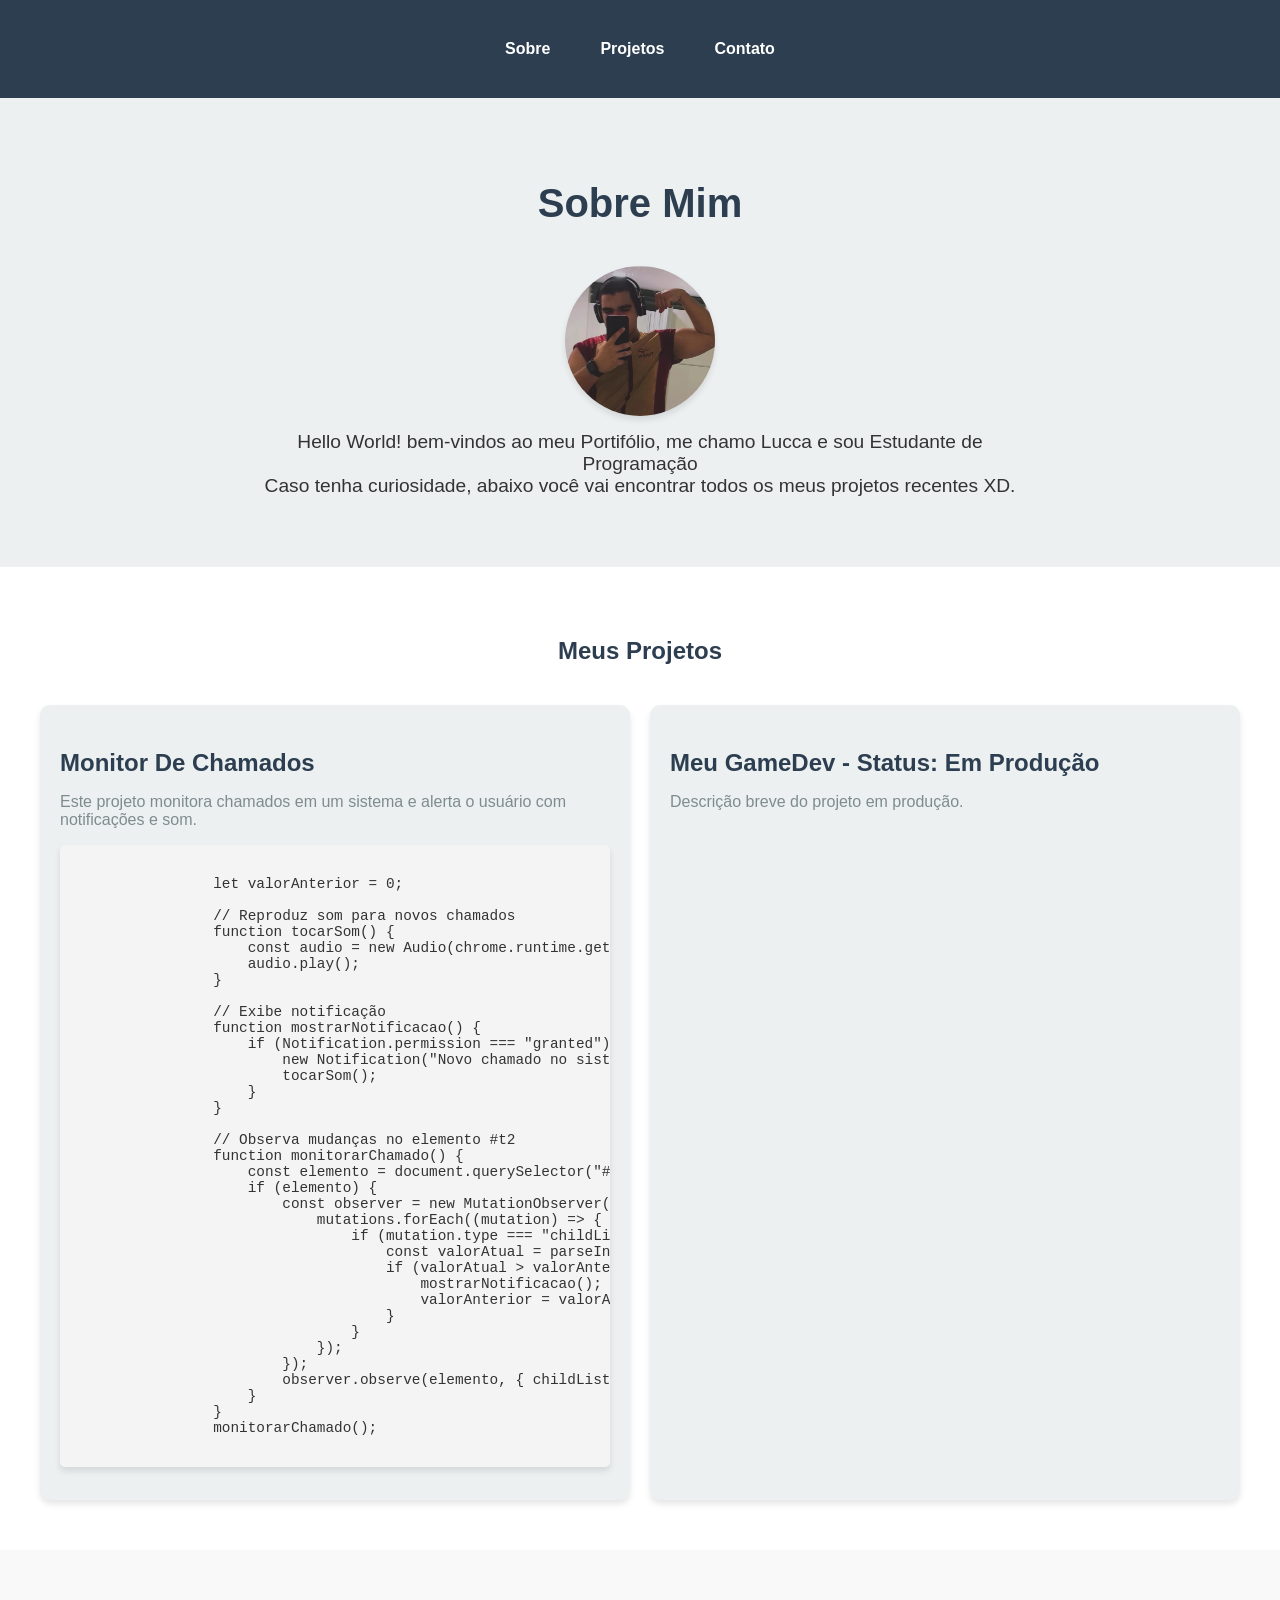
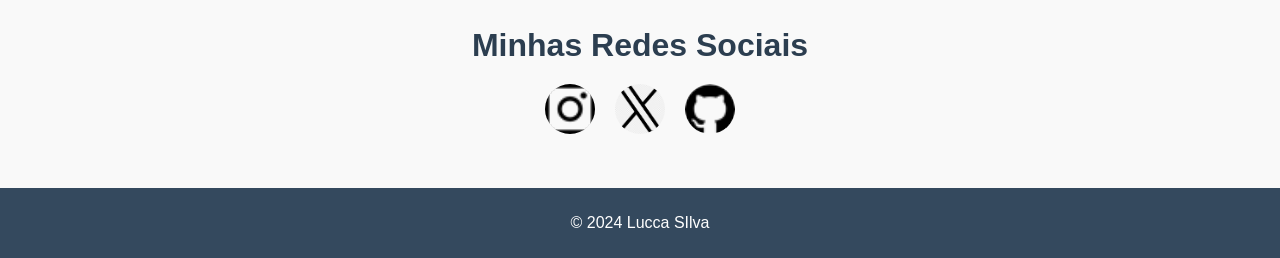
==== index.html @ f871d997 "Rename Portfolio.html to index.html" ====
<!DOCTYPE html>
<html lang="pt-br">
<head>
    <meta charset="UTF-8">
    <meta name="viewport" content="width=device-width, initial-scale=1.0">
    <title>Meu Portfólio</title>
    <link rel="stylesheet" href="style.css">
</head>
<body>
    <header>
        <nav>
            <div class="menu-hamburguer">
                <span></span>
                <span></span>
                <span></span>
            </div>
            <ul class="menu">
                <li><a href="#sobre">Sobre</a></li>
                <li><a href="#projetos">Projetos</a></li>
                <li><a href="#contato">Contato</a></li>
            </ul>
        </nav>
    </header>
    <main>
        <section id="sobre">
            <h1>Sobre Mim</h1>
            <div class="sobre-container">
            <img src="pic/github profile.jpg" alt="Minha foto de perfil" class="foto-perfil">
            <p>Hello World! bem-vindos ao meu Portifólio, me chamo Lucca e sou Estudante de Programação
              <br>Caso tenha curiosidade, abaixo você vai encontrar todos os meus projetos recentes XD.
            </p>
        </section>
        <section id="projetos">
            <h2>Meus Projetos</h2>
            <div class="projetos-container">
                <div class="projeto">
                    <h3>Monitor de Chamados</h3>
                    <p>Este projeto monitora chamados em um sistema e alerta o usuário com notificações e som.</p>
                    <pre><code>
                let valorAnterior = 0;
                
                // Reproduz som para novos chamados
                function tocarSom() {
                    const audio = new Audio(chrome.runtime.getURL("alarme.mp3"));
                    audio.play();
                }
                
                // Exibe notificação
                function mostrarNotificacao() {
                    if (Notification.permission === "granted") {
                        new Notification("Novo chamado no sistema!");
                        tocarSom();
                    }
                }
                
                // Observa mudanças no elemento #t2
                function monitorarChamado() {
                    const elemento = document.querySelector("#t2");
                    if (elemento) {
                        const observer = new MutationObserver((mutations) => {
                            mutations.forEach((mutation) => {
                                if (mutation.type === "childList") {
                                    const valorAtual = parseInt(elemento.innerText) || 0;
                                    if (valorAtual > valorAnterior) {
                                        mostrarNotificacao();
                                        valorAnterior = valorAtual;
                                    }
                                }
                            });
                        });
                        observer.observe(elemento, { childList: true, subtree: true });
                    }
                }
                monitorarChamado();
                    </code></pre>
                </div>
                
                <div class="projeto">
                    <h3>Meu GameDev - Status: Em Produção</h3>
                    <p>Descrição breve do projeto em produção.</p>
                </div>
            </div>
        </section>
        <section id="contato">
            <h2>Minhas Redes Sociais</h2>
            <div class="social-container">
                <a href="https://instagram.com/yluccaz_" target="_blank" class="social-link">
                    <img src="pic/instagram.png" alt="Instagram">
                </a>
                <a href="https://x.com/yluccaz_" target="_blank" class="social-link">
                    <img src="pic/x.png" alt="Twitter">
                </a>
                <a href="https://github.com/yluccaz27" target="_blank" class="social-link">
                    <img src="pic/github.png" alt="GitHub">
                </a>
            </div>
        </section>
        
    </main>
    <footer>
        <p>&copy; 2024 Lucca SIlva</p>
    </footer>
    <script src="script.js"></script>
</body>
</html>
---- style.css ----
/* Configurações Globais */
body {
    font-family: 'Roboto', Arial, sans-serif;
    margin: 0;
    padding: 0;
    color: #333;
    background-color: #f9f9f9;
}
/* Menu Hambúrguer */
.menu-hamburguer {
    display: none;
    flex-direction: column;
    cursor: pointer;
    gap: 5px;
    padding: 10px;
    position: absolute; /* Mantém o ícone no topo esquerdo */
    top: 20px;
    left: 20px;
    z-index: 10; /* Garante que fique acima de outros elementos */
}

.menu-hamburguer span {
    width: 30px;
    height: 4px;
    background-color: #333;
    border-radius: 2px;
}
/* Esconde o menu em telas pequenas */
@media (max-width: 768px) {
    .menu {
        display: none;
        flex-direction: column;
        gap: 10px;
        background-color: #fff;
        color: #2980b9;
        position: absolute;
        top: 30px;
        right: 20px;
        box-shadow: 0 4px 6px rgba(0, 0, 0, 0.1);
        border-radius: 5px;
        padding: 10px;
    }

    .menu.active {
        display: flex;
    }

    .menu-hamburguer {
        display: flex;
    }
}

h1, h2, h3 {
    color: #2c3e50;
    text-transform: capitalize;
}

a {
    text-decoration: none;
    color: #3498db;
}

a:hover {
    color: #2980b9;
}

/* Estilo do Cabeçalho */
header {
    background-color: #2c3e50;
    color: white;
    padding: 40px 0;
    text-align: center;
}

header nav ul {
    list-style: none;
    margin: 0;
    padding: 0;
    display: flex;
    justify-content: center;
    gap: 20px;
}

header nav ul li {
    display: inline;
}

header nav ul li a {
    font-weight: bold;
    color: white;
    padding: 10px 15px;
    border-radius: 5px;
}

header nav ul li a:hover {
    background-color: #3498db;
    transition: background-color 0.3s ease-in-out;
}

/* Seção: Sobre Mim */
#sobre {
    background-color: #ecf0f1;
    padding: 50px 20px;
    text-align: center;
}

#sobre h1 {
    margin-bottom: 20px;
    font-size: 2.5em;
}

#sobre p {
    font-size: 1.2em;
    max-width: 800px;
    margin: 0 auto;
}

/* Seção: Projetos */
#projetos {
    padding: 50px 20px;
    background-color: #fff;
}

/* Estilo para blocos de código */
pre {
    background-color: #f4f4f4;
    color: #333;
    padding: 15px;
    border-radius: 5px;
    overflow-x: auto; /* Permite rolagem horizontal caso o código seja muito longo */
    max-width: 100%; /* Garante que o bloco não ultrapasse a largura da tela */
    box-shadow: 0 4px 6px rgba(0, 0, 0, 0.1);
}

code {
    font-family: 'Courier New', Courier, monospace;
    font-size: 0.9em;
}

/* Responsividade adicional */
@media (max-width: 768px) {
    pre {
        padding: 10px;
        font-size: 0.85em;
    }
}


#projetos h2 {
    text-align: center;
    margin-bottom: 40px;
}

.projetos-container {
    display: grid;
    grid-template-columns: repeat(auto-fit, minmax(300px, 1fr));
    gap: 20px;
    max-width: 1200px;
    margin: 0 auto;
}

.projeto {
    background-color: #ecf0f1;
    padding: 20px;
    border-radius: 10px;
    box-shadow: 0 4px 6px rgba(0, 0, 0, 0.1);
    transition: transform 0.2s, box-shadow 0.2s;
}

.projeto:hover {
    transform: translateY(-5px);
    box-shadow: 0 8px 12px rgba(0, 0, 0, 0.15);
}

.projeto h3 {
    margin-bottom: 10px;
    font-size: 1.5em;
}

.projeto p {
    font-size: 1em;
    color: #7f8c8d;
}

/* Estilo para a seção de redes sociais */
#contato {
    text-align: center;
    background-color: #f9f9f9;
    padding: 50px 20px;
}

#contato h2 {
    margin-bottom: 20px;
    font-size: 2em;
    color: #2c3e50;
}

/* Contêiner das redes sociais */
.social-container {
    display: flex;
    justify-content: center;
    gap: 20px; /* Espaçamento entre os ícones */
}

/* Links e ícones das redes sociais */
.social-link img {
    width: 50px; /* Tamanho do ícone */
    height: 50px;
    border-radius: 50%; /* Forma circular para os ícones */
    transition: transform 0.3s ease, box-shadow 0.3s ease; /* Animação ao passar o mouse */
}

.social-link img:hover {
    transform: scale(1.2); /* Amplia o ícone ao passar o mouse */
    box-shadow: 0 4px 6px rgba(0, 0, 0, 0.2); /* Adiciona sombra ao hover */
}

/* Rodapé */
footer {
    background-color: #34495e;
    color: white;
    text-align: center;
    padding: 10px 0;
}

/* Media Queries */
@media (max-width: 768px) {
    header nav ul {
        flex-direction: column;
        gap: 10px;
    }

    #projetos h2 {
        font-size: 2em;
    }
}
/* Estilo para a seção "Sobre" */
.sobre-container {
    display: flex;
    flex-direction: column; /* Organiza os elementos em coluna */
    align-items: center; /* Centraliza a imagem e o texto */
    text-align: center; /* Centraliza o texto */
    gap: 15px; /* Espaço entre a imagem e o texto */
    padding: 20px;
}

.foto-perfil {
    width: 150px; /* Aumenta um pouco para mais destaque */
    height: 150px; /* Mantém quadrado */
    border-radius: 50%; /* Deixa a imagem circular (opcional) */
    object-fit: cover; /* Garante que a imagem se ajuste ao quadrado */
    box-shadow: 0 4px 6px rgba(0, 0, 0, 0.1); /* Adiciona uma sombra sutil */
}
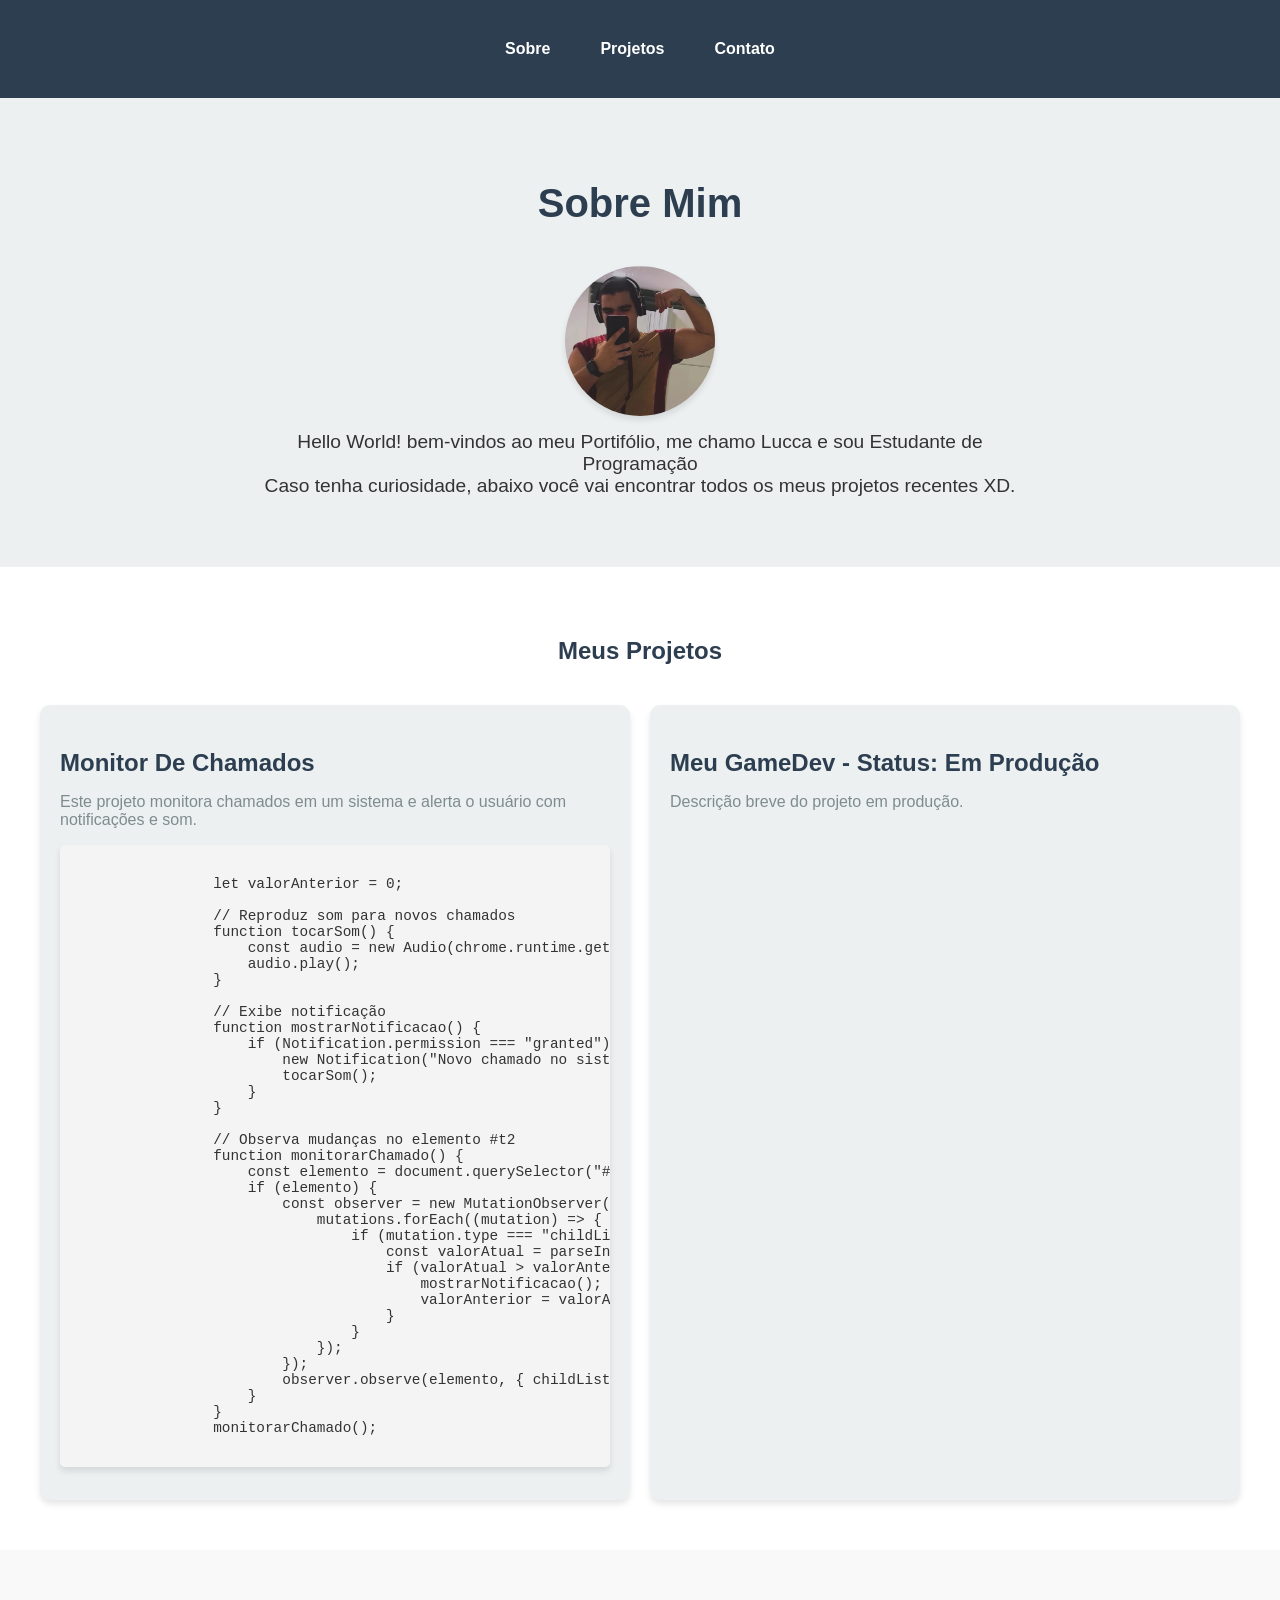
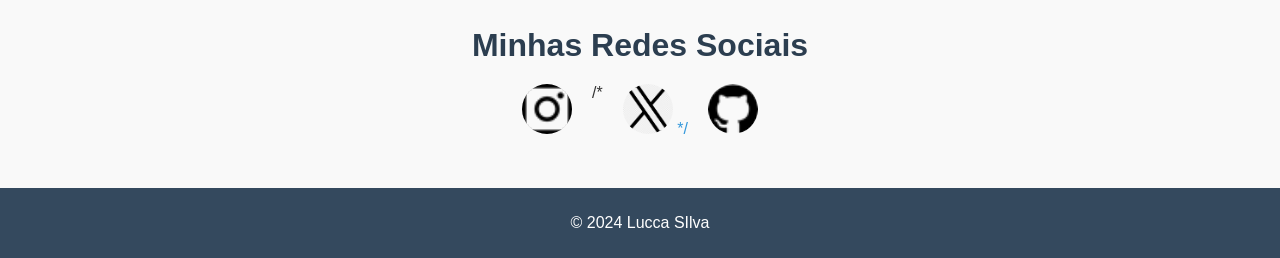
==== commit b9e8b7d7: "index.html" ====
--- a/index.html
+++ b/index.html
@@ -87,8 +87,8 @@
                 <a href="https://instagram.com/yluccaz_" target="_blank" class="social-link">
                     <img src="pic/instagram.png" alt="Instagram">
                 </a>
-                <a href="https://x.com/yluccaz_" target="_blank" class="social-link">
-                    <img src="pic/x.png" alt="Twitter">
+                /* <a href="https://x.com/yluccaz_" target="_blank" class="social-link">
+                    <img src="pic/x.png" alt="Twitter"> */
                 </a>
                 <a href="https://github.com/yluccaz27" target="_blank" class="social-link">
                     <img src="pic/github.png" alt="GitHub">
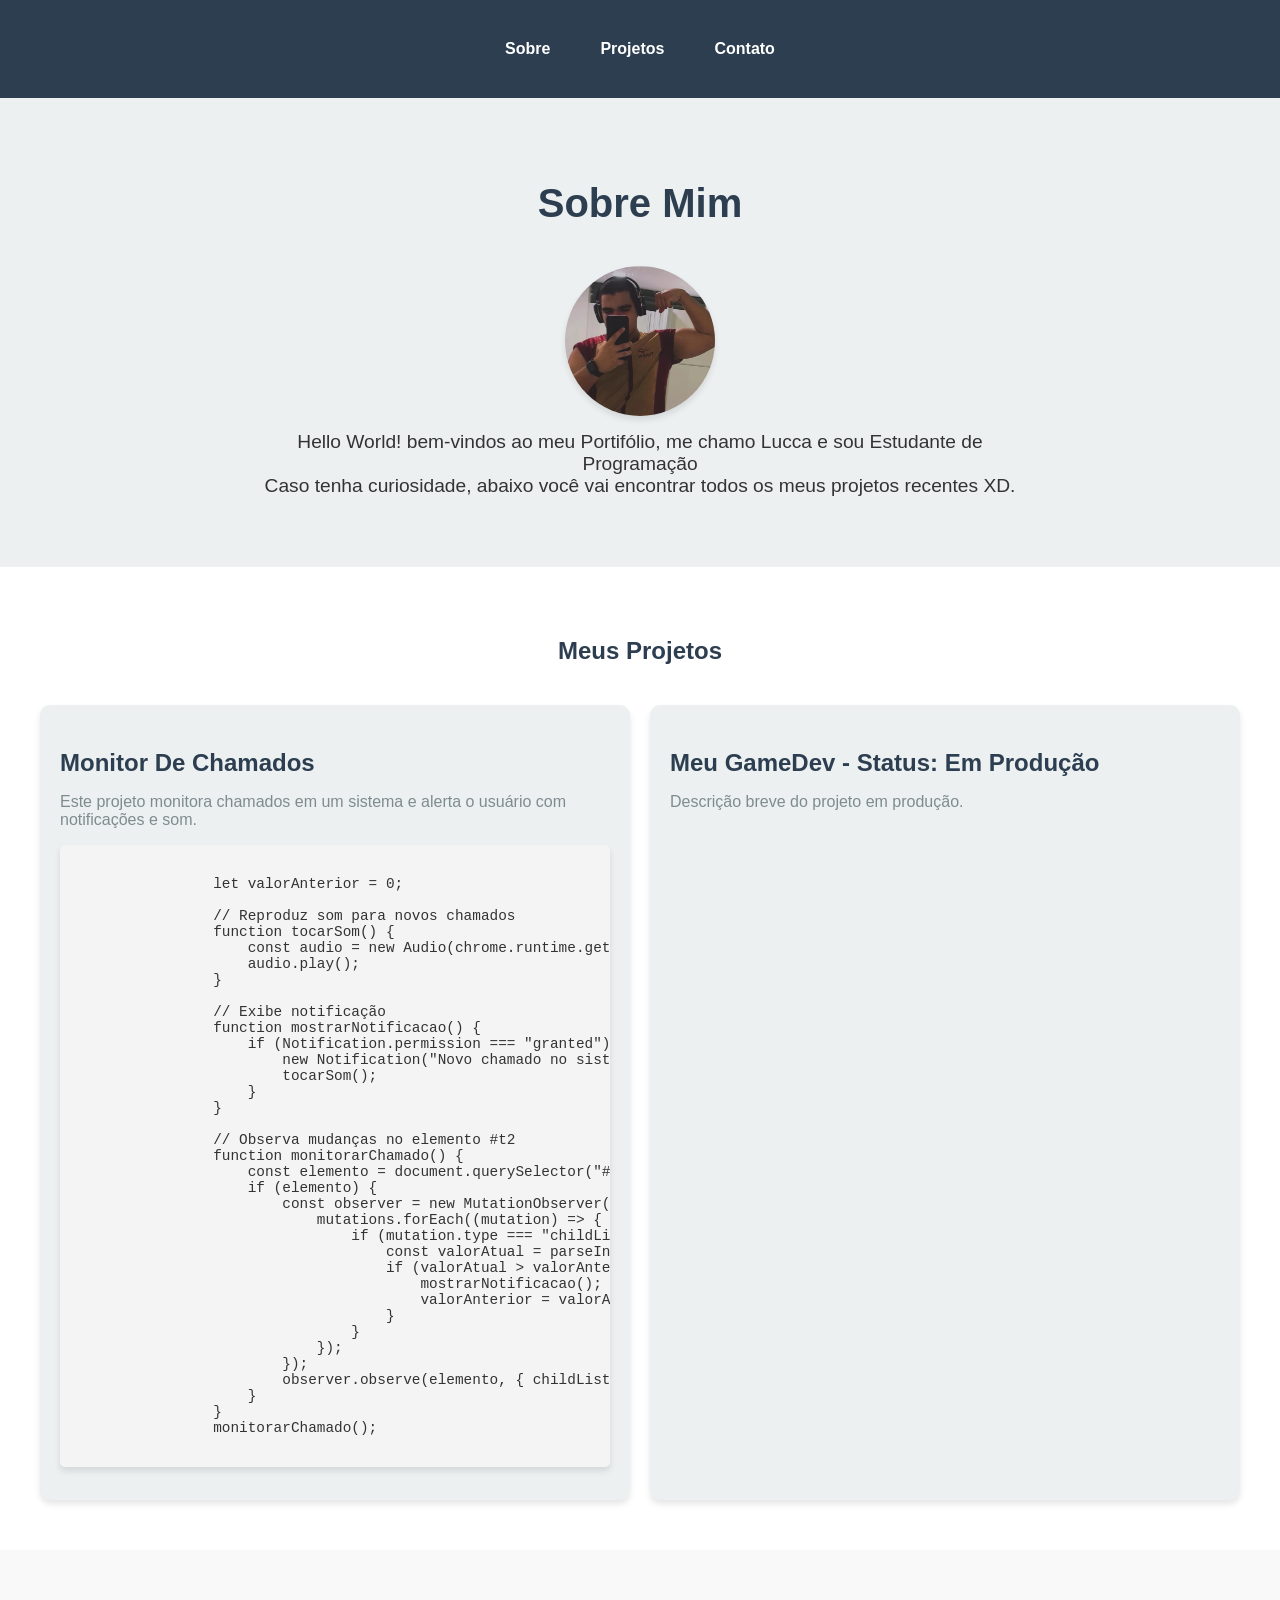
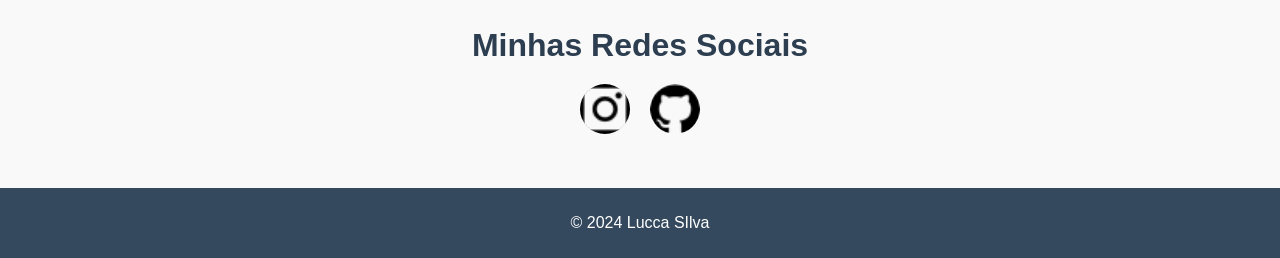
==== commit 3289d249: "index.html" ====
--- a/index.html
+++ b/index.html
@@ -87,8 +87,6 @@
                 <a href="https://instagram.com/yluccaz_" target="_blank" class="social-link">
                     <img src="pic/instagram.png" alt="Instagram">
                 </a>
-                /* <a href="https://x.com/yluccaz_" target="_blank" class="social-link">
-                    <img src="pic/x.png" alt="Twitter"> */
                 </a>
                 <a href="https://github.com/yluccaz27" target="_blank" class="social-link">
                     <img src="pic/github.png" alt="GitHub">
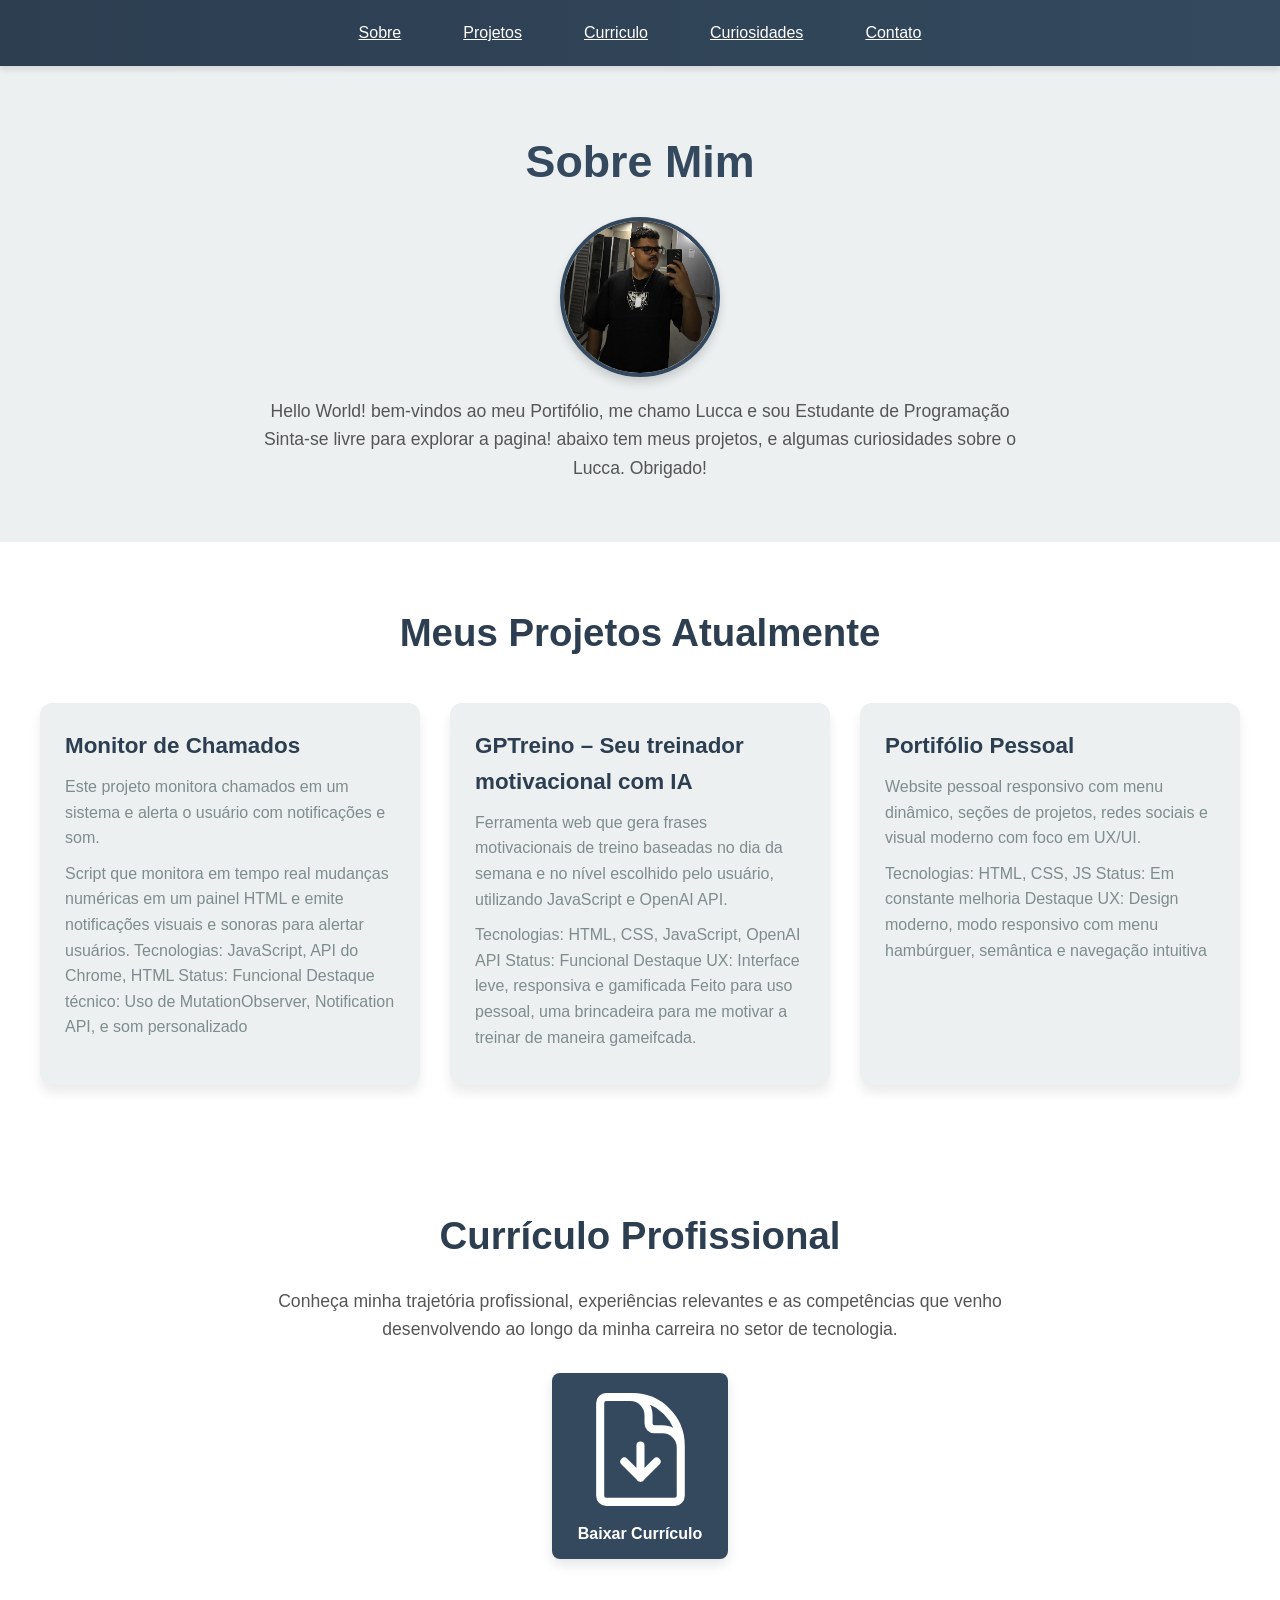
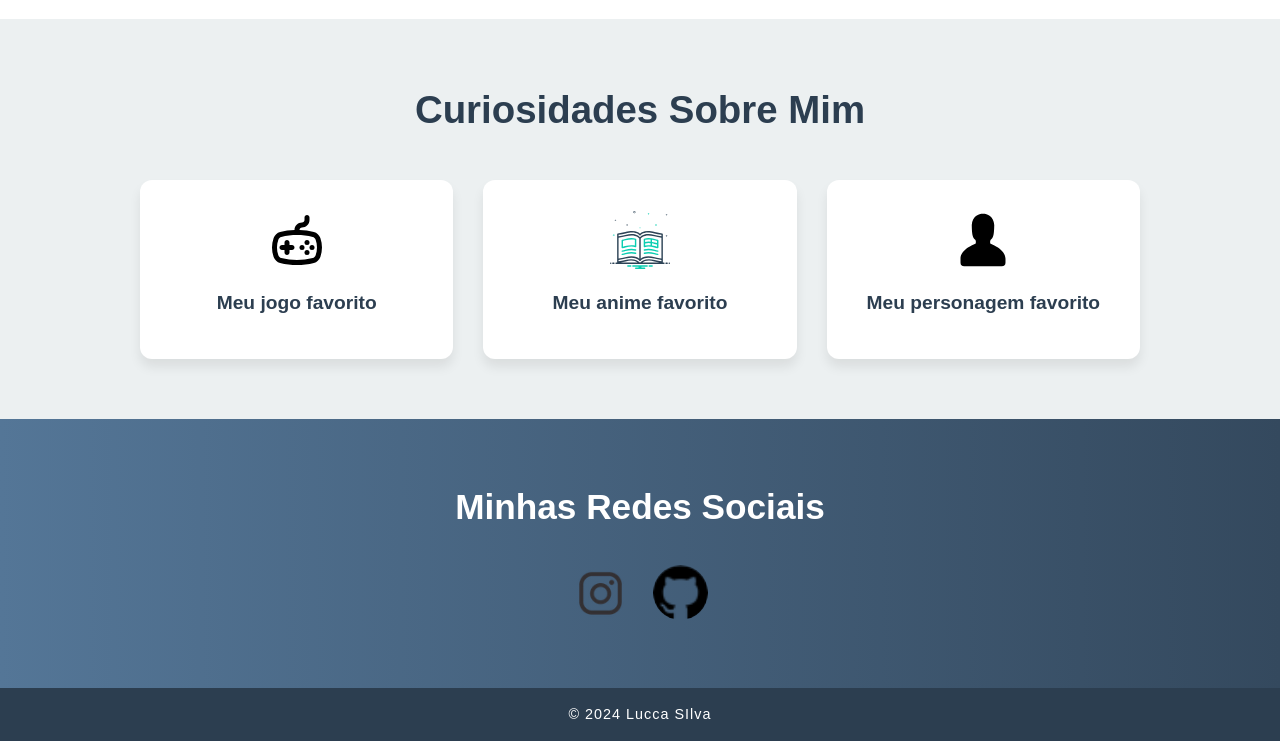
==== commit 91d398ff: "Initial commit" ====
--- a/index.html
+++ b/index.html
@@ -17,6 +17,8 @@
             <ul class="menu">
                 <li><a href="#sobre">Sobre</a></li>
                 <li><a href="#projetos">Projetos</a></li>
+                <li><a href="#curriculo">Curriculo</a></li>
+                <li><a href="#curiosidades">Curiosidades</a></li>
                 <li><a href="#contato">Contato</a></li>
             </ul>
         </nav>
@@ -25,61 +27,84 @@
         <section id="sobre">
             <h1>Sobre Mim</h1>
             <div class="sobre-container">
-            <img src="pic/github profile.jpg" alt="Minha foto de perfil" class="foto-perfil">
+            <img src="pic/lucca.jpg" alt="Minha foto de perfil" class="foto-perfil">
             <p>Hello World! bem-vindos ao meu Portifólio, me chamo Lucca e sou Estudante de Programação
-              <br>Caso tenha curiosidade, abaixo você vai encontrar todos os meus projetos recentes XD.
+              <br>Sinta-se livre para explorar a pagina! abaixo tem meus projetos, e algumas curiosidades sobre o Lucca. Obrigado!
             </p>
         </section>
         <section id="projetos">
-            <h2>Meus Projetos</h2>
+            <h2>Meus Projetos Atualmente</h2>
             <div class="projetos-container">
                 <div class="projeto">
                     <h3>Monitor de Chamados</h3>
                     <p>Este projeto monitora chamados em um sistema e alerta o usuário com notificações e som.</p>
-                    <pre><code>
-                let valorAnterior = 0;
-                
-                // Reproduz som para novos chamados
-                function tocarSom() {
-                    const audio = new Audio(chrome.runtime.getURL("alarme.mp3"));
-                    audio.play();
-                }
-                
-                // Exibe notificação
-                function mostrarNotificacao() {
-                    if (Notification.permission === "granted") {
-                        new Notification("Novo chamado no sistema!");
-                        tocarSom();
-                    }
-                }
-                
-                // Observa mudanças no elemento #t2
-                function monitorarChamado() {
-                    const elemento = document.querySelector("#t2");
-                    if (elemento) {
-                        const observer = new MutationObserver((mutations) => {
-                            mutations.forEach((mutation) => {
-                                if (mutation.type === "childList") {
-                                    const valorAtual = parseInt(elemento.innerText) || 0;
-                                    if (valorAtual > valorAnterior) {
-                                        mostrarNotificacao();
-                                        valorAnterior = valorAtual;
-                                    }
-                                }
-                            });
-                        });
-                        observer.observe(elemento, { childList: true, subtree: true });
-                    }
-                }
-                monitorarChamado();
-                    </code></pre>
+                    <p>Script que monitora em tempo real mudanças numéricas em um painel HTML e emite notificações visuais e sonoras para alertar usuários.
+
+                        Tecnologias: JavaScript, API do Chrome, HTML
+                        Status: Funcional
+                        Destaque técnico: Uso de MutationObserver, Notification API, e som personalizado
+                    </p>
                 </div>
                 
                 <div class="projeto">
-                    <h3>Meu GameDev - Status: Em Produção</h3>
-                    <p>Descrição breve do projeto em produção.</p>
+                    <h3>GPTreino – Seu treinador motivacional com IA</h3>
+                    <p>Ferramenta web que gera frases motivacionais de treino baseadas no dia da semana e no nível escolhido pelo usuário, utilizando JavaScript e OpenAI API.</p>
+                    <p>Tecnologias: HTML, CSS, JavaScript, OpenAI API
+                        Status: Funcional
+                        Destaque UX: Interface leve, responsiva e gamificada
+                        Feito para uso pessoal, uma brincadeira para me motivar a treinar de maneira gameifcada.
+                    </p>
+                </div>
+                <div class="projeto">
+                    <h3>Portifólio Pessoal</h3>
+                    <p>Website pessoal responsivo com menu dinâmico, seções de projetos, redes sociais e visual moderno com foco em UX/UI.</p>
+                    <p>Tecnologias: HTML, CSS, JS
+                        Status: Em constante melhoria
+                        Destaque UX: Design moderno, modo responsivo com menu hambúrguer, semântica e navegação intuitiva
+                    </p>
                 </div>
             </div>
+        </section>
+        <section id="curriculo">
+            <h2>Currículo Profissional</h2>
+            <p>Conheça minha trajetória profissional, experiências relevantes e as competências que venho desenvolvendo ao longo da minha carreira no setor de tecnologia.</p>
+            <div class="curriculo-container">
+              <a href="CV_Lucca.pdf" target="_blank" class="curriculo-link"><svg xmlns="http://www.w3.org/2000/svg" fill="none" viewBox="0 0 24 24" stroke-width="1.5" stroke="currentColor" class="size-6">
+                <path stroke-linecap="round" stroke-linejoin="round" d="M19.5 14.25v-2.625a3.375 3.375 0 0 0-3.375-3.375h-1.5A1.125 1.125 0 0 1 13.5 7.125v-1.5a3.375 3.375 0 0 0-3.375-3.375H8.25m.75 12 3 3m0 0 3-3m-3 3v-6m-1.5-9H5.625c-.621 0-1.125.504-1.125 1.125v17.25c0 .621.504 1.125 1.125 1.125h12.75c.621 0 1.125-.504 1.125-1.125V11.25a9 9 0 0 0-9-9Z" />
+              </svg>
+              Baixar Currículo</a>
+            </div>
+          </section>
+
+          <section id="curiosidades">
+            <h2>Curiosidades Sobre Mim</h2>
+            <div class="curiosidades-grid">
+              <div class="curiosidade-item">
+                <img src="icons/controller.svg" alt="Controle de videogame">
+                <h3>Meu jogo favorito</h3>
+                <div class="curiosidade-info">
+                  <p>League of Legends — odeio, mas não largo. <br>
+                    Valorant - Aprendendo um FPS que ta na veia do brasileiro</p>
+                </div>
+              </div>
+              <div class="curiosidade-item">
+                <img src="icons/tv.svg" alt="TV com anime">
+                <h3>Meu anime favorito</h3>
+                <div class="curiosidade-info">
+                  <p>Berserk (versão mangá, claro)<br> Vinland Saga <br> Jujutsu Kaisen</p>
+                </div>
+              </div>
+              <div class="curiosidade-item">
+                <img src="icons/pixel-art.svg" alt="Pixel art">
+                <h3>Meu personagem favorito</h3>
+                <div class="curiosidade-info">
+                  <p>Guts - o homem que caminha contra tudo.</p>
+                </div>
+              </div>
+            </div>
+          </section>
+          
+
         </section>
         <section id="contato">
             <h2>Minhas Redes Sociais</h2>
--- a/style.css
+++ b/style.css
@@ -1,44 +1,85 @@
-/* Configurações Globais */
-body {
-    font-family: 'Roboto', Arial, sans-serif;
+/* Reset e fontes base */
+* {
     margin: 0;
     padding: 0;
+    box-sizing: border-box;
+}
+
+body {
+    font-family: 'Poppins', sans-serif;
+    background-color: #f4f7fa;
     color: #333;
-    background-color: #f9f9f9;
-}
-/* Menu Hambúrguer */
+    line-height: 1.6;
+    scroll-behavior: smooth;
+}
+
+/* Cabeçalho */
+header {
+    background: linear-gradient(to right, #2c3e50, #34495e);
+    color: #fff;
+    padding: 20px 0;
+    position: sticky;
+    top: 0;
+    z-index: 1000;
+    box-shadow: 0 4px 6px rgba(0, 0, 0, 0.1);
+}
+
+header nav {
+    display: flex;
+    justify-content: center;
+    align-items: center;
+    gap: 30px;
+}
+
+header nav ul {
+    display: flex;
+    list-style: none;
+    gap: 30px;
+}
+
+header nav ul li a {
+    color: #fff;
+    font-weight: 500;
+    padding: 8px 16px;
+    border-radius: 8px;
+    transition: background 0.3s;
+}
+
+header nav ul li a:hover {
+    background: #5a7ea3;
+    color: #fff;
+}
+
+/* Menu Hamburguer */
 .menu-hamburguer {
     display: none;
     flex-direction: column;
     cursor: pointer;
     gap: 5px;
-    padding: 10px;
-    position: absolute; /* Mantém o ícone no topo esquerdo */
-    top: 20px;
+    padding: 10px 0px 10px 10px;
+    position: absolute;
     left: 20px;
-    z-index: 10; /* Garante que fique acima de outros elementos */
+    z-index: 10;
 }
 
 .menu-hamburguer span {
     width: 30px;
     height: 4px;
-    background-color: #333;
+    background-color: #fff;
     border-radius: 2px;
 }
-/* Esconde o menu em telas pequenas */
+
 @media (max-width: 768px) {
     .menu {
         display: none;
         flex-direction: column;
         gap: 10px;
-        background-color: #fff;
-        color: #2980b9;
-        position: absolute;
-        top: 30px;
-        right: 20px;
-        box-shadow: 0 4px 6px rgba(0, 0, 0, 0.1);
-        border-radius: 5px;
-        padding: 10px;
+        background: #2c3e50;
+        padding: 10 0 10 10px;
+        border-radius: 8px;
+        position: absolute; 
+        top: 45px;
+        left: 20px;
     }
 
     .menu.active {
@@ -47,207 +88,265 @@
 
     .menu-hamburguer {
         display: flex;
+        position: absolute;
     }
-}
-
-h1, h2, h3 {
-    color: #2c3e50;
-    text-transform: capitalize;
-}
-
-a {
+
+    header nav ul {
+        flex-direction: column;
+    }
+}
+
+/* Sobre Mim */
+#sobre {
+    background-color: #ecf0f1;
+    padding: 60px 20px;
+    text-align: center;
+}
+
+#sobre h1 {
+    font-size: 2.8em;
+    margin-bottom: 20px;
+    color: #34495e;
+}
+
+.sobre-container {
+    display: flex;
+    flex-direction: column;
+    align-items: center;
+    gap: 20px;
+}
+
+.foto-perfil {
+    width: 160px;
+    height: 160px;
+    border-radius: 50%;
+    object-fit: cover;
+    box-shadow: 0 6px 10px rgba(0, 0, 0, 0.15);
+    border: 4px solid #34495e;
+}
+
+#sobre p {
+    max-width: 800px;
+    font-size: 1.1em;
+    color: #555;
+}
+
+/* Projetos */
+#projetos {
+    background-color: #ffffff;
+    padding: 60px 20px;
+}
+
+#projetos h2 {
+    text-align: center;
+    margin-bottom: 40px;
+    font-size: 2.4em;
+    color: #2c3e50;
+}
+
+.projetos-container {
+    display: grid;
+    grid-template-columns: repeat(auto-fit, minmax(280px, 1fr));
+    gap: 30px;
+    max-width: 1200px;
+    margin: 0 auto;
+}
+
+.projeto {
+    background-color: #ecf0f1;
+    padding: 25px;
+    border-radius: 12px;
+    box-shadow: 0 8px 12px rgba(0, 0, 0, 0.08);
+    transition: transform 0.3s ease, box-shadow 0.3s ease;
+}
+
+.projeto_gptreino{
+    padding-top: 10px;
+    width: 330px;
+    
+}
+.projeto:hover {
+    transform: translateY(-6px);
+    box-shadow: 0 12px 16px rgba(0, 0, 0, 0.12);
+}
+
+.projeto h3 {
+    font-size: 1.4em;
+    margin-bottom: 10px;
+    color: #2c3e50;
+}
+
+.projeto p {
+    color: #7f8c8d;
+    margin-bottom: 10px;
+}
+
+pre {
+    background-color: #272822;
+    color: #f8f8f2;
+    padding: 15px;
+    border-radius: 10px;
+    overflow-x: auto;
+    font-size: 0.9em;
+}
+
+/* Seção: Currículo */
+#curriculo {
+    background-color: #ffffff;
+    padding: 60px 20px;
+    text-align: center;
+    color: #2c3e50;
+}
+
+#curriculo h2 {
+    font-size: 2.4em;
+    margin-bottom: 20px;
+    color: #2c3e50;
+}
+
+#curriculo p {
+    font-size: 1.1em;
+    max-width: 800px;
+    margin: 0 auto 30px;
+    color: #555;
+    line-height: 1.6;
+}
+
+.curriculo-container {
+    display: flex;
+    justify-content: center;
+    align-items: center;
+    flex-direction: column;
+    gap: 20px;
+}
+
+.curriculo-link {
+    background-color:#34495e;
+    color: white;
+    padding: 12px 24px;
+    font-weight: bold;
     text-decoration: none;
-    color: #3498db;
-}
-
-a:hover {
-    color: #2980b9;
-}
-
-/* Estilo do Cabeçalho */
-header {
+    border-radius: 8px;
+    box-shadow: 0 6px 12px rgba(0, 0, 0, 0.1);
+    transition: background 0.3s ease, transform 0.2s ease;
+}
+
+.curriculo-link:hover {
+    background-color: linear-gradient(to right, #2c3e50, #34495e);;
+    transform: translateY(-3px);
+}
+
+/* Seção: Curiosidade */
+
+#curiosidades {
+    background-color: #ecf0f1;
+    padding: 60px 20px;
+    text-align: center;
+  }
+  
+  #curiosidades h2 {
+    font-size: 2.4em;
+    margin-bottom: 40px;
+    color: #2c3e50;
+  }
+  
+  .curiosidades-grid {
+    display: grid;
+    grid-template-columns: repeat(auto-fit, minmax(220px, 1fr));
+    gap: 30px;
+    max-width: 1000px;
+    margin: 0 auto;
+  }
+  
+  .curiosidade-item {
+    position: relative;
+    background-color: white;
+    border-radius: 12px;
+    padding: 30px 20px;
+    text-align: center;
+    overflow: hidden;
+    cursor: pointer;
+    box-shadow: 0 8px 12px rgba(0, 0, 0, 0.08);
+    transition: transform 0.3s ease;
+  }
+  
+  .curiosidade-item:hover {
+    transform: translateY(-5px);
+  }
+  
+  .curiosidade-item img {
+    width: 60px;
+    height: 60px;
+    margin-bottom: 10px;
+  }
+  
+  .curiosidade-item h3 {
+    font-size: 1.2em;
+    color: #2c3e50;
+    margin-bottom: 10px;
+  }
+  
+  /* A caixinha de curiosidade */
+  .curiosidade-info {
+    position: absolute;
+    bottom: -100%;
+    left: 0;
+    width: 100%;
+    background: #34495e;
+    color: white;
+    padding: 20px 10px;
+    transition: bottom 0.4s ease;
+    border-radius: 0 0 12px 12px;
+  }
+  
+  .curiosidade-item:hover .curiosidade-info {
+    bottom: 0;
+  }
+  
+  .curiosidade-info p {
+    margin: 0;
+    font-size: 0.95em;
+  }
+  
+
+/* Contato */
+#contato {
+    background: linear-gradient(to right, #547697, #34495e);
+    color: white;
+    padding: 60px 20px;
+    text-align: center;
+}
+
+#contato h2 {
+    font-size: 2.2em;
+    margin-bottom: 30px;
+}
+
+.social-container {
+    display: flex;
+    justify-content: center;
+    gap: 25px;
+    flex-wrap: wrap;
+}
+
+.social-link img {
+    width: 55px;
+    height: 55px;
+    border-radius: 50%;
+    transition: transform 0.3s ease, box-shadow 0.3s ease;
+}
+
+.social-link img:hover {
+    transform: scale(1.2);
+    box-shadow: 0 6px 8px rgba(0, 0, 0, 0.25);
+}
+
+/* Rodapé */
+footer {
     background-color: #2c3e50;
     color: white;
-    padding: 40px 0;
-    text-align: center;
-}
-
-header nav ul {
-    list-style: none;
-    margin: 0;
-    padding: 0;
-    display: flex;
-    justify-content: center;
-    gap: 20px;
-}
-
-header nav ul li {
-    display: inline;
-}
-
-header nav ul li a {
-    font-weight: bold;
-    color: white;
-    padding: 10px 15px;
-    border-radius: 5px;
-}
-
-header nav ul li a:hover {
-    background-color: #3498db;
-    transition: background-color 0.3s ease-in-out;
-}
-
-/* Seção: Sobre Mim */
-#sobre {
-    background-color: #ecf0f1;
-    padding: 50px 20px;
-    text-align: center;
-}
-
-#sobre h1 {
-    margin-bottom: 20px;
-    font-size: 2.5em;
-}
-
-#sobre p {
-    font-size: 1.2em;
-    max-width: 800px;
-    margin: 0 auto;
-}
-
-/* Seção: Projetos */
-#projetos {
-    padding: 50px 20px;
-    background-color: #fff;
-}
-
-/* Estilo para blocos de código */
-pre {
-    background-color: #f4f4f4;
-    color: #333;
-    padding: 15px;
-    border-radius: 5px;
-    overflow-x: auto; /* Permite rolagem horizontal caso o código seja muito longo */
-    max-width: 100%; /* Garante que o bloco não ultrapasse a largura da tela */
-    box-shadow: 0 4px 6px rgba(0, 0, 0, 0.1);
-}
-
-code {
-    font-family: 'Courier New', Courier, monospace;
+    text-align: center;
+    padding: 15px 0;
     font-size: 0.9em;
-}
-
-/* Responsividade adicional */
-@media (max-width: 768px) {
-    pre {
-        padding: 10px;
-        font-size: 0.85em;
-    }
-}
-
-
-#projetos h2 {
-    text-align: center;
-    margin-bottom: 40px;
-}
-
-.projetos-container {
-    display: grid;
-    grid-template-columns: repeat(auto-fit, minmax(300px, 1fr));
-    gap: 20px;
-    max-width: 1200px;
-    margin: 0 auto;
-}
-
-.projeto {
-    background-color: #ecf0f1;
-    padding: 20px;
-    border-radius: 10px;
-    box-shadow: 0 4px 6px rgba(0, 0, 0, 0.1);
-    transition: transform 0.2s, box-shadow 0.2s;
-}
-
-.projeto:hover {
-    transform: translateY(-5px);
-    box-shadow: 0 8px 12px rgba(0, 0, 0, 0.15);
-}
-
-.projeto h3 {
-    margin-bottom: 10px;
-    font-size: 1.5em;
-}
-
-.projeto p {
-    font-size: 1em;
-    color: #7f8c8d;
-}
-
-/* Estilo para a seção de redes sociais */
-#contato {
-    text-align: center;
-    background-color: #f9f9f9;
-    padding: 50px 20px;
-}
-
-#contato h2 {
-    margin-bottom: 20px;
-    font-size: 2em;
-    color: #2c3e50;
-}
-
-/* Contêiner das redes sociais */
-.social-container {
-    display: flex;
-    justify-content: center;
-    gap: 20px; /* Espaçamento entre os ícones */
-}
-
-/* Links e ícones das redes sociais */
-.social-link img {
-    width: 50px; /* Tamanho do ícone */
-    height: 50px;
-    border-radius: 50%; /* Forma circular para os ícones */
-    transition: transform 0.3s ease, box-shadow 0.3s ease; /* Animação ao passar o mouse */
-}
-
-.social-link img:hover {
-    transform: scale(1.2); /* Amplia o ícone ao passar o mouse */
-    box-shadow: 0 4px 6px rgba(0, 0, 0, 0.2); /* Adiciona sombra ao hover */
-}
-
-/* Rodapé */
-footer {
-    background-color: #34495e;
-    color: white;
-    text-align: center;
-    padding: 10px 0;
-}
-
-/* Media Queries */
-@media (max-width: 768px) {
-    header nav ul {
-        flex-direction: column;
-        gap: 10px;
-    }
-
-    #projetos h2 {
-        font-size: 2em;
-    }
-}
-/* Estilo para a seção "Sobre" */
-.sobre-container {
-    display: flex;
-    flex-direction: column; /* Organiza os elementos em coluna */
-    align-items: center; /* Centraliza a imagem e o texto */
-    text-align: center; /* Centraliza o texto */
-    gap: 15px; /* Espaço entre a imagem e o texto */
-    padding: 20px;
-}
-
-.foto-perfil {
-    width: 150px; /* Aumenta um pouco para mais destaque */
-    height: 150px; /* Mantém quadrado */
-    border-radius: 50%; /* Deixa a imagem circular (opcional) */
-    object-fit: cover; /* Garante que a imagem se ajuste ao quadrado */
-    box-shadow: 0 4px 6px rgba(0, 0, 0, 0.1); /* Adiciona uma sombra sutil */
-}
+    letter-spacing: 1px;
+}
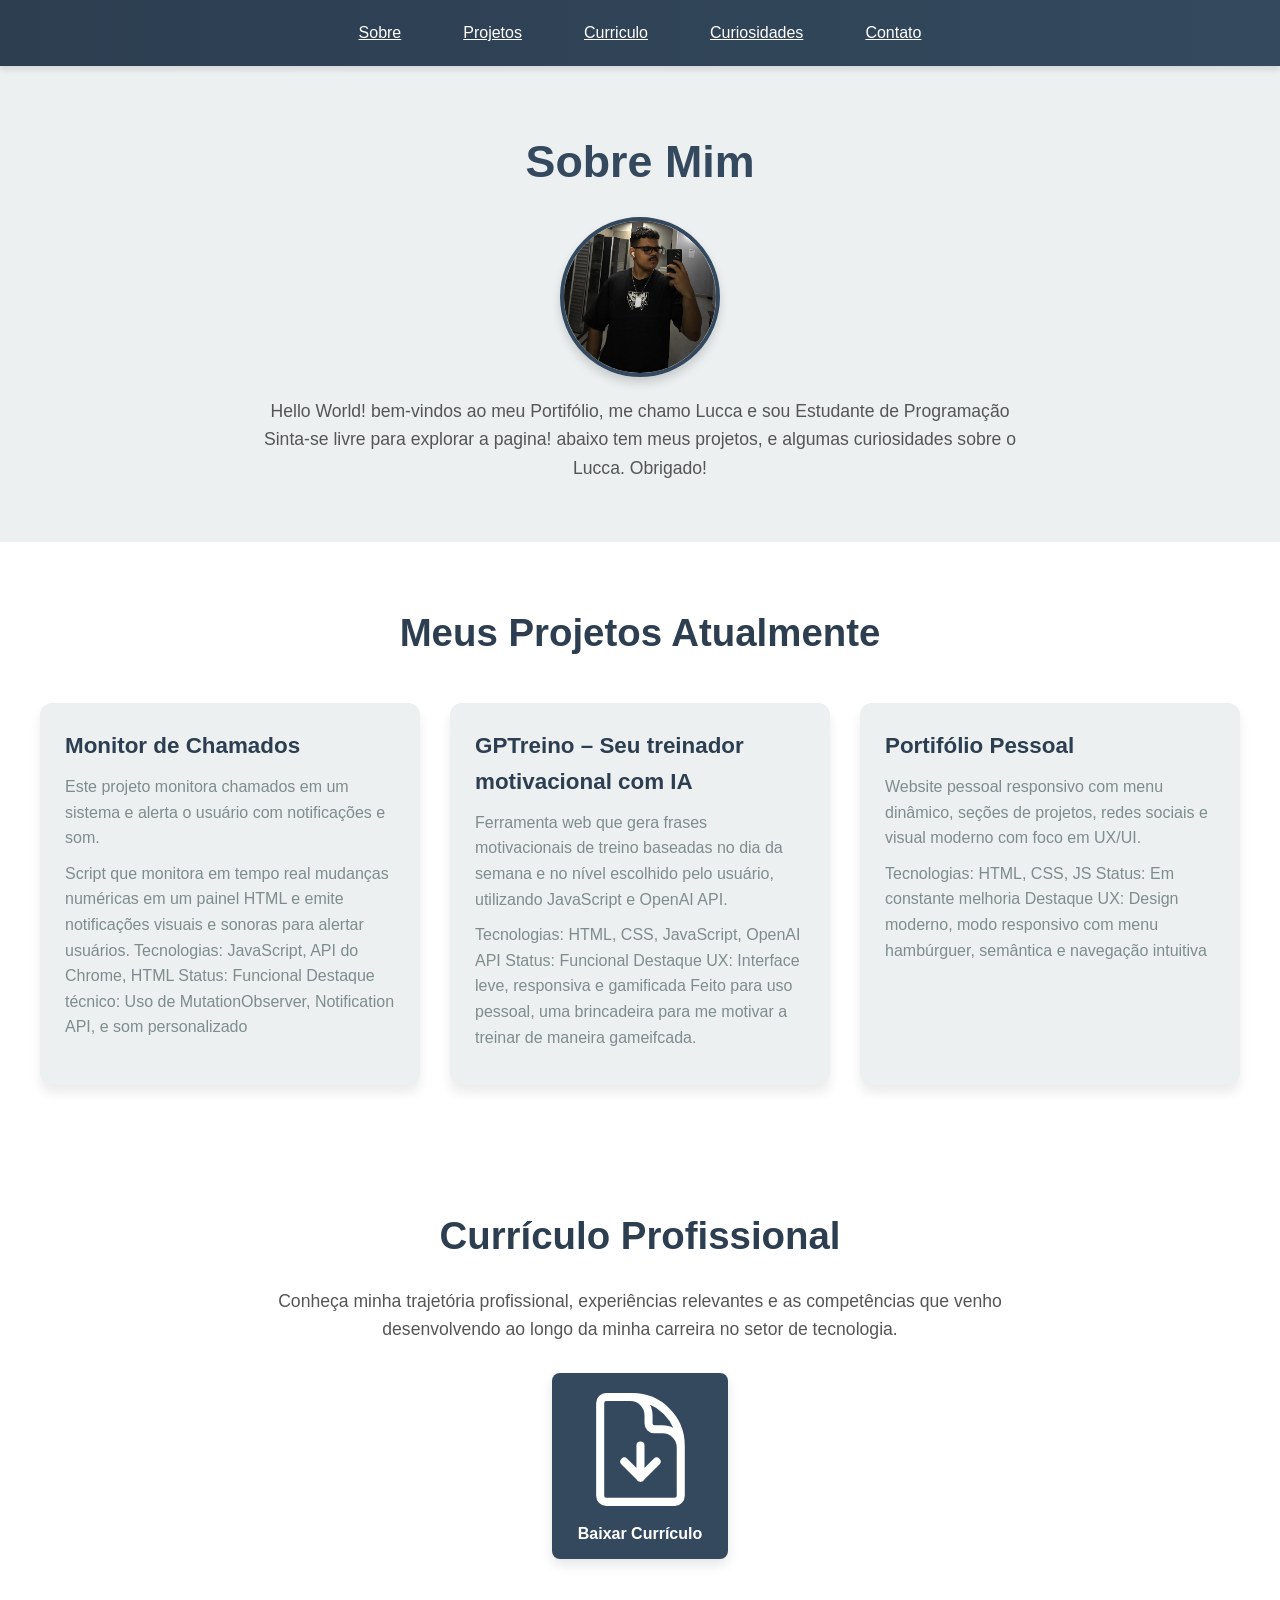
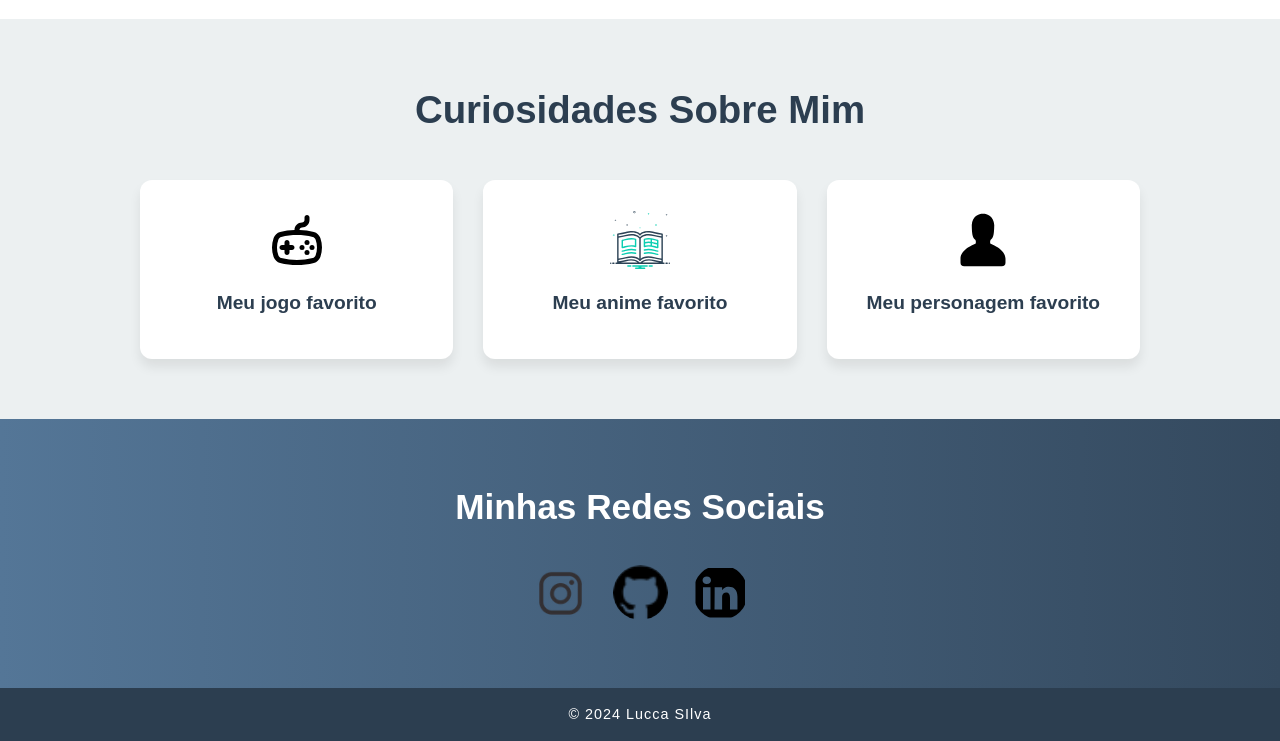
==== commit d5a57f2e: "Add Linkedin on Social medias" ====
--- a/index.html
+++ b/index.html
@@ -116,6 +116,9 @@
                 <a href="https://github.com/yluccaz27" target="_blank" class="social-link">
                     <img src="pic/github.png" alt="GitHub">
                 </a>
+                <a href="https://www.linkedin.com/in/luccadeoliveirasilva/" target="_blank" class="social-link">
+                  <img src="pic/linkedin.svg" alt="linkedin">
+              </a>
             </div>
         </section>
         
